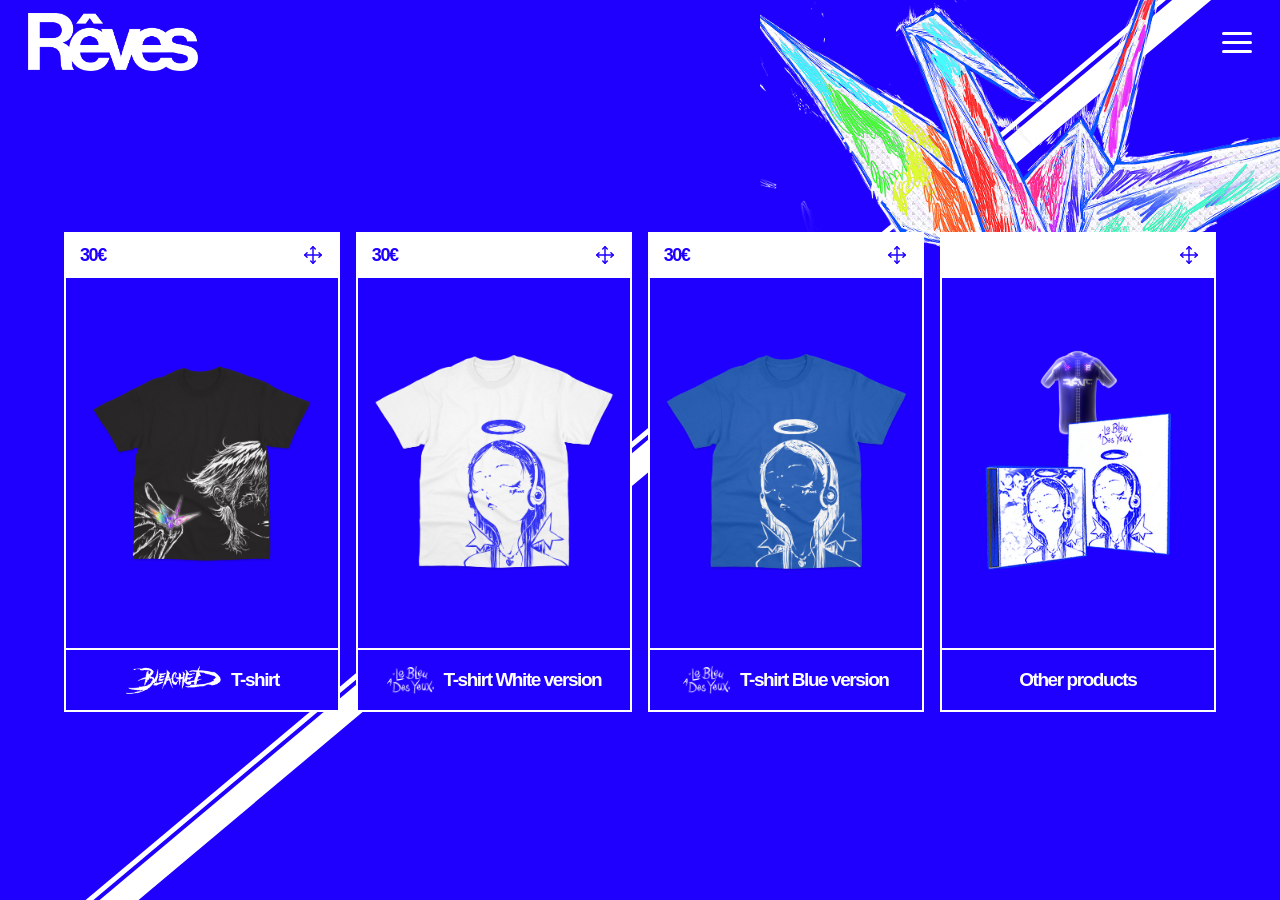
==== index.html @ 4f941ff2 "first commit" ====
<!DOCTYPE html>
<html lang="fr">
<head>
  <meta charset="UTF-8">
  <meta name="viewport" content="width=device-width, initial-scale=1.0">
  <title>Rêves — Shop</title>
  <meta name="description" content="Rêves — organisation de concerts à Paris et au Japon. Boutique officielle.">
  <link rel="icon" href="assets/logo.png">
  <link rel="stylesheet" href="css/style.css?v=21">
</head>
<body data-page="home">
  <div class="diagonal"></div>
  <header id="site-header"></header>
  <img class="crane-corner" src="assets/papercrane.png" alt="">

  <main class="page">
    <section class="grid" id="grid"></section>
  </main>

  <script src="js/data.js?v=21"></script>
  <script src="js/app.js?v=21"></script>
</body>
</html>
---- css/style.css ----
/* ============================================================
   RÊVES — e-commerce
   Design system d'après /maquettes
   ============================================================ */

:root {
  --blue: #1f00ff;
  --white: #ffffff;
  --border: 2px solid #ffffff;
  --maxw: 1320px;
  --header-h: 84px;
  --sans: "Helvetica Neue", Helvetica, Arial, "Liberation Sans", sans-serif;
  --serif: Georgia, "Times New Roman", serif;
}

* { box-sizing: border-box; }

html, body {
  margin: 0;
  padding: 0;
  background: var(--blue);
  color: var(--white);
  font-family: var(--sans);
  letter-spacing: -0.09em;   /* -9% sur tout le texte Helvetica */
  -webkit-font-smoothing: antialiased;
  text-rendering: optimizeLegibility;
}

body { overflow-x: hidden; }
body.no-scroll { overflow: hidden; }

a { color: inherit; text-decoration: none; }
img { display: block; max-width: 100%; }
button { font-family: inherit; cursor: pointer; }

/* ---------- Decorative diagonal (double trait, par-dessus les cartes) ---------- */
.diagonal {
  position: fixed;
  inset: 0;
  pointer-events: none;
  overflow: hidden;
  z-index: 0;            /* fond : derrière les cartes */
}
.diagonal::before,
.diagonal::after {
  content: "";
  position: absolute;
  left: -25%;
  top: 50%;
  width: 150%;
  background: var(--white);
  transform-origin: center;        /* pivot au centre = position d'origine conservée */
}
/* translateY (après le rotate) = décalage perpendiculaire exact entre les deux lignes.
   centre-à-centre = 9.5 + 9.5 = 19px ; écart bord-à-bord = 19 - 12.5 - 2.5 = 4px */
.diagonal::before {              /* ligne du bas — 25px d'épaisseur */
  height: 25px;
  margin-top: -12.5px;
  transform: rotate(-40deg) translateY(9.5px);
  animation: diag-before .8s cubic-bezier(.2, .7, .2, 1) .15s both;
}
.diagonal::after {               /* ligne du haut — 5px d'épaisseur */
  height: 5px;
  margin-top: -2.5px;
  transform: rotate(-40deg) translateY(-9.5px);
  animation: diag-after .8s cubic-bezier(.2, .7, .2, 1) .3s both;
}
/* tracé : on étire la ligne (scaleX 0 -> 1) en conservant rotation + décalage */
@keyframes diag-before {
  from { transform: rotate(-40deg) translateY(9.5px)  scaleX(0); }
  to   { transform: rotate(-40deg) translateY(9.5px)  scaleX(1); }
}
@keyframes diag-after {
  from { transform: rotate(-40deg) translateY(-9.5px) scaleX(0); }
  to   { transform: rotate(-40deg) translateY(-9.5px) scaleX(1); }
}

/* ---------- Header ---------- */
.site-header {
  position: fixed;
  top: 0; left: 0; right: 0;
  height: var(--header-h);
  display: flex;
  align-items: center;
  justify-content: space-between;
  padding: 0 28px;
  z-index: 50;
}
.site-header__left { display: flex; align-items: center; gap: 18px; }

.logo {
  height: 58px;
  width: auto;
  /* le logo source est bleu -> on le force en blanc */
  filter: brightness(0) invert(1);
}

.back-btn {
  background: none;
  border: none;
  color: var(--white);
  font-size: 30px;
  line-height: 1;
  padding: 0;
  display: none;            /* visible seulement sur page produit / mobile */
}

.cart-link {
  position: relative;
  display: inline-flex;
  align-items: center;
  margin-right: 6px;
  font-weight: 700;
  font-size: 15px;
  letter-spacing: .02em;
}
.cart-count {
  margin-left: 6px;
  min-width: 20px;
  height: 20px;
  padding: 0 5px;
  border: var(--border);
  border-radius: 999px;
  display: inline-flex;
  align-items: center;
  justify-content: center;
  font-size: 12px;
  line-height: 1;
}
.cart-count[data-empty="true"] { display: none; }

.burger {
  background: none;
  border: none;
  width: 38px;
  height: 38px;
  display: flex;
  flex-direction: column;
  justify-content: center;
  gap: 6px;
  padding: 0;
}
.burger span {
  display: block;
  height: 3px;
  width: 30px;
  background: var(--white);
  margin-left: auto;
  border-radius: 5px;
}

/* ---------- Menu overlay ---------- */
.menu {
  position: fixed;
  inset: 0;
  background: var(--blue);
  z-index: 100;
  padding: 28px;
  transform: translateX(100%);     /* fermé : hors écran à droite */
  pointer-events: none;
  overflow: hidden;                /* aucun enfant ne fuit hors du panneau */
  /* aucune transition ici : ouverture et fermeture sont 2 @keyframes distinctes */
}
/* ouverture : wipe de la droite vers la gauche (clip révélé sur place) */
.menu.open {
  transform: translateX(0);
  pointer-events: auto;
  animation: menu-open .5s cubic-bezier(.65, 0, .35, 1) forwards;
}
@keyframes menu-open {
  from { clip-path: inset(0 0 0 100%); }
  to   { clip-path: inset(0 0 0 0); }
}
/* fermeture : le panneau glisse vers la droite (de gauche à droite) */
.menu.closing {
  pointer-events: none;
  animation: menu-close .45s cubic-bezier(.65, 0, .35, 1) forwards;
}
@keyframes menu-close {
  from { transform: translateX(0); }
  to   { transform: translateX(100%); }
}
.menu.closing .menu__crane-wrap {   /* la grue glisse avec le panneau */
  transform: translateX(0);
  transition: none;
}

.menu__close {
  position: absolute;
  top: 23px;                 /* aligné sur le burger du header (38px centré dans 84px) */
  right: 28px;
  width: 38px;
  height: 38px;
  padding: 0;
  background: none;
  border: none;
  color: var(--white);
  font-size: 46px;           /* aussi grosse que le burger */
  line-height: 1;
  display: flex;
  align-items: center;
  justify-content: center;
}
.menu__brand {
  display: inline-block;
}
.menu__brand .logo { height: 58px; }   /* même taille que dans le header */
/* wrapper = trajectoire de vol ; img = flottement continu (transforms séparés) */
.menu__crane-wrap {
  position: absolute;
  left: 0;
  bottom: 4%;
  width: min(46vw, 480px);
  pointer-events: none;
  transform: translateX(-130%);                                /* position fermée, à gauche */
  /* pas de transition par défaut : pas de glissement au retour à l'état fermé */
}
.menu.open .menu__crane-wrap {
  transform: translateX(0);                                    /* arrive depuis la gauche */
  transition: transform .55s cubic-bezier(.2, .7, .2, 1) .1s;
}
.menu__crane {
  width: 100%;
  animation: crane-float 5s ease-in-out infinite;
}

/* vol/flottement du papercrane (appliqué aux deux positions) */
@keyframes crane-float {
  0%   { transform: translateY(0)     rotate(0deg); }
  50%  { transform: translateY(-16px) rotate(-2.5deg); }
  100% { transform: translateY(0)     rotate(0deg); }
}

/* ---------- Apparition des éléments à l'arrivée sur une page ---------- */
@keyframes fade-up {
  from { opacity: 0; transform: translateY(26px); }
  to   { opacity: 1; transform: translateY(0); }
}
@keyframes fade-in {
  from { opacity: 0; }
  to   { opacity: 1; }
}

.site-header { animation: fade-in .6s ease both; }

/* homepage : cartes en cascade — backwards pour préserver hover/drag (transform) */
.grid .card { animation: fade-up .6s ease backwards; }
.grid .card:nth-child(1) { animation-delay: .10s; }
.grid .card:nth-child(2) { animation-delay: .20s; }
.grid .card:nth-child(3) { animation-delay: .30s; }
.grid .card:nth-child(4) { animation-delay: .40s; }

/* page produit */
.product__stage    { animation: fade-up .6s ease .15s backwards; }
.product__controls { animation: fade-up .6s ease .30s backwards; }

/* panier */
.cart-title { animation: fade-up .55s ease backwards; }
#cart-body  { animation: fade-up .55s ease .12s backwards; }

@media (prefers-reduced-motion: reduce) {
  .crane-corner, .menu__crane { animation: none; }
  .menu, .menu__crane-wrap { transition: none; }
  .menu__crane-wrap { transform: none; }
  .menu.open, .menu.closing { animation: none; }
  .diagonal::before, .diagonal::after,
  .site-header, .grid .card, .product__stage, .product__controls,
  .cart-title, #cart-body { animation: none; }
}
.menu__nav {
  position: absolute;
  top: 18%;
  right: 6%;
  text-align: right;
}
.menu__nav a {
  display: block;
  font-weight: 800;
  font-size: clamp(34px, 5vw, 62px);
  line-height: 1.04;
  letter-spacing: -0.02em;
}
.menu__nav a:hover { opacity: .8; }

.lang {
  position: absolute;
  right: 6%;
  bottom: 12%;
  font-weight: 800;
  font-size: clamp(26px, 3.4vw, 40px);
  display: flex;
  gap: 10px;
}
.lang button {
  background: none; border: none; color: var(--white);
  font: inherit; padding: 0;
}
.lang button.active { text-decoration: underline; text-underline-offset: 6px; }
.lang span { opacity: .9; }

/* ============================================================
   HOMEPAGE
   ============================================================ */
.page {
  position: relative;
  z-index: 2;
  padding: calc(var(--header-h) + 8px) 28px 60px;
  min-height: 100vh;
  max-width: var(--maxw);
  margin: 0 auto;
}

/* Homepage : grille centrée verticalement, pleine largeur */
body[data-page="home"] .page {
  max-width: none;
  display: flex;
  align-items: center;
  justify-content: center;
  padding: var(--header-h) 0 40px;
}

.grid {
  display: grid;
  grid-template-columns: repeat(4, 24%);
  justify-content: space-between;
  width: 90%;
  margin: 0 auto;
}

.card {
  position: relative;
  border: var(--border);
  background: var(--blue);
  padding: 0;
  display: flex;
  flex-direction: column;
  min-height: 480px;
  transition: transform .15s ease;
}
.card:hover { transform: translateY(-4px); }
.card__top {
  display: flex;
  align-items: center;
  justify-content: space-between;
  padding: 9px 14px;
  border-bottom: var(--border);
  min-height: 44px;
  background-color: #ffffff;   /* bandeau haut blanc */
  color: var(--blue);          /* prix + icône en bleu pour rester lisibles */
}
.card__price { font-weight: 700; font-size: 18px; }
.card__move { width: 22px; height: 22px; flex: none; color: var(--blue); }
.card__move svg { width: 100%; height: 100%; display: block; }
.card__media {
  flex: 1;
  display: flex;
  align-items: center;
  justify-content: center;
  padding: 26px 16px;
}
.card__media img { max-height: 320px; width: auto; object-fit: contain; }
.card__name {
  display: flex;
  align-items: center;
  justify-content: center;
  gap: 10px;
  flex-wrap: wrap;
  padding: 16px 14px;
  border-top: var(--border);
  min-height: 62px;
  background-color: var(--blue);   /* fond bleu */
}
.card__typo { height: 28px; width: auto; filter: brightness(0) invert(1); }
.card__label { font-weight: 700; font-size: 19px; }

/* ============================================================
   PRODUCT PAGE
   ============================================================ */
.product {
  position: relative;
  z-index: 2;
  max-width: var(--maxw);
  margin: 0 auto;
  padding: calc(var(--header-h) + 10px) 28px 40px;
}
.product__stage {
  display: flex;
  align-items: center;
  justify-content: center;
  min-height: 52vh;
  padding: 10px 0 24px;
}
.product__stage img {
  max-height: 60vh;
  width: auto;
  object-fit: contain;
}
/* .info, .thumbs et .sizes-wrap se partagent .product__controls à parts égales, alignés en bas */
.product__controls {
  display: flex;
  align-items: flex-end;
  gap: 32px;
  margin-top: 18px;
}
.product__controls > .info,
.product__controls > .thumbs,
.product__controls > .sizes-wrap {
  flex: 1 1 0;
  min-width: 0;
  margin-top: 0;
}
#actions { display: flex; flex-direction: column; gap: 14px; }

.thumbs { display: flex; gap: 16px; flex-wrap: wrap; align-items: flex-end; justify-content: center; }
.thumb {
  width: 84px; height: 84px;        /* format carré */
  border: var(--border);
  background: var(--blue);          /* fond bleu */
  padding: 6px;
  display: flex; align-items: center; justify-content: center;
  transition: transform .15s ease;
}
.thumb img { max-height: 100%; width: auto; object-fit: contain; }
.thumb.active { transform: scale(1.14); transform-origin: bottom; }   /* un peu plus grand, sans ligne en plus */

.sizes { display: flex; gap: 8px; align-items: center; }
.size-btn {
  min-width: 40px;
  padding: 8px 6px;
  background: var(--blue);
  border: var(--border);
  color: var(--white);
  font-weight: 700;
  font-size: 14px;
}
.size-btn.active { background: var(--white); color: var(--blue); }

.btn-primary {
  border: var(--border);
  background: var(--blue);
  color: var(--white);
  font-weight: 700;
  font-size: 17px;
  padding: 16px 22px;
  white-space: nowrap;
}
.btn-primary:hover:not(:disabled) { background: var(--white); color: var(--blue); }
.btn-primary:disabled { opacity: .55; cursor: not-allowed; }

/* INFORMATIONS panel */
.info {
  position: relative;
  margin-top: 26px;
  min-height: 72px;            /* réserve la place de la barre fermée */
  z-index: 3;
}
/* panneau ancré par le bas : en s'ouvrant il grandit vers le haut,
   le head (1er enfant) remonte et le texte se déploie en dessous */
.info__panel {
  position: absolute;
  left: 0; right: 0;
  bottom: 0;
  display: flex;
  flex-direction: column;
  background: var(--blue);
  border: var(--border);
  z-index: 5;
}
.info__head {
  width: 100%;
  display: flex;
  align-items: center;
  justify-content: space-between;
  gap: 14px;
  background: none;
  border: none;
  color: var(--white);
  min-height: 72px;
  padding: 12px 20px;
  font-weight: 800;
  font-size: clamp(24px, 3.4vw, 38px);
  line-height: 1;
  letter-spacing: -0.09em;
}
.info__toggle {
  font-size: 48px;
  font-weight: 300;
  line-height: 1;
  display: flex;
  align-items: center;
  justify-content: center;
  transform: translateY(-0.06em);   /* recentre optiquement le +/× sur le texte */
}
/* trait blanc sous INFORMATIONS quand le panneau est ouvert */
.info.open .info__head { border-bottom: var(--border); }   /* croix plus grande */
.info__body {
  max-height: 0;
  overflow: hidden;
  opacity: 0;
  padding: 0 20px;
  transition: max-height .32s ease, opacity .25s ease, padding .32s ease;
}
.info.open .info__body {
  max-height: 70vh;
  overflow-y: auto;
  opacity: 1;
  padding: 6px 20px 20px;
}
.info__body p { line-height: 1.5; font-size: 19px; margin: 16px 0 0; white-space: pre-line; }
.info__price { font-weight: 700; font-size: 21px; margin-top: 18px !important; }

/* ============================================================
   CART
   ============================================================ */
.cart-title {
  font-weight: 800;
  font-size: clamp(34px, 6vw, 54px);
  font-style: italic;
  letter-spacing: -0.01em;
  margin: 0 0 18px;
}
#cart-body { background: var(--blue); }
.cart__line {
  display: grid;
  grid-template-columns: 64px 1fr auto auto;
  gap: 22px;
  align-items: center;
  padding: 22px 0;
  border-top: var(--border);
}
.cart__list { border-bottom: var(--border); }
.cart__remove {
  background: none; border: none; color: var(--white);
  font-size: 22px; line-height: 1; padding: 0; order: -1;
}
.cart__thumb {
  width: 64px; height: 64px;
  display: flex; align-items: center; justify-content: center;
}
.cart__thumb img { max-height: 100%; object-fit: contain; }
.cart__info h3 { margin: 0; font-size: 18px; font-weight: 700; }
.cart__info p { margin: 4px 0 0; font-size: 14px; }
.qty { display: flex; align-items: center; gap: 12px; font-weight: 700; }
.qty button {
  background: none; border: none; color: var(--white);
  font-size: 20px; line-height: 1; padding: 0 2px;
}
.qty span { min-width: 18px; text-align: center; text-decoration: underline; }

.cart__foot { text-align: right; margin-top: 28px; }
.cart__total { font-weight: 700; font-size: 20px; }
.cart__checkout {
  display: inline-block;
  border: var(--border);
  padding: 16px 36px;
  font-weight: 700;
  font-size: 18px;
  margin-top: 18px;
}
.cart__checkout:hover { background: var(--white); color: var(--blue); }
.cart__continue {
  display: block;
  margin-top: 16px;
  font-weight: 700;
  font-size: 15px;
  text-decoration: underline;
  text-underline-offset: 4px;
}
.cart__empty { padding: 40px 0; font-size: 18px; }

/* crane decorative top-right on desktop hero pages */
.crane-corner {
  position: fixed;
  top: -100px; right: -120px;        /* déborde nettement hors de l'écran en haut à droite */
  width: min(50vw, 720px);           /* plus grande */
  z-index: 0;                        /* fond : derrière les cartes */
  pointer-events: none;
  animation: crane-float 6s ease-in-out infinite;
}

/* ============================================================
   RESPONSIVE
   ============================================================ */
@media (max-width: 1024px) {
  .grid { grid-template-columns: repeat(2, 1fr); justify-content: normal; gap: 22px; }
  .crane-corner { width: 220px; top: 64px; right: 24px; }
}

@media (max-width: 720px) {
  :root { --header-h: 96px; }

  .site-header { padding: 0 20px; justify-content: center; }
  .site-header__left {
    position: absolute; left: 20px; gap: 14px;
  }
  .logo { height: 52px; }            /* logo centré, plus grand (cf. maquette mobile) */
  .site-header__right { position: absolute; right: 20px; }
  .back-btn.show { display: none; }   /* pas de flèche retour sur mobile */

  .diagonal::before, .diagonal::after { display: none; }   /* la diagonale encombre sur mobile */
  .crane-corner { display: none; }

  .page { padding: calc(var(--header-h) + 6px) 18px 50px; }
  body[data-page="home"] .page { display: block; padding: calc(var(--header-h) + 6px) 18px 50px; }
  .grid { grid-template-columns: 1fr; justify-content: normal; gap: 18px; width: 100%; }
  .card { min-height: 300px; }
  .card__media img { max-height: 230px; }

  .product { padding: calc(var(--header-h) + 6px) 18px 40px; }
  .product__stage { min-height: auto; }
  .product__stage img { max-height: 52vh; }
  .product__controls { flex-direction: column; align-items: stretch; gap: 22px; }
  .product__controls > .info,
  .product__controls > .thumbs,
  .product__controls > .sizes-wrap { flex: none; }
  /* sur mobile l'info est en dernier : panneau en flux, ouverture vers le bas */
  .info { min-height: 0; }
  .info__panel { position: static; }
  .thumbs { justify-content: flex-start; }
  .thumb { width: 72px; height: 72px; }   /* carré */
  .thumb.active { transform-origin: bottom left; }   /* grandit vers la droite : bord gauche aligné */
  .btn-primary { width: 100%; text-align: center; }
  .sizes { flex-wrap: wrap; }

  .cart__line {
    grid-template-columns: 56px 1fr auto;
    grid-template-areas:
      "thumb info remove"
      "thumb qty   qty";
    gap: 6px 16px;
  }
  .cart__thumb { grid-area: thumb; }
  .cart__info  { grid-area: info; }
  .cart__remove { grid-area: remove; order: 0; justify-self: end; }
  .qty { grid-area: qty; margin-top: 8px; }

  .menu__close { top: 29px; right: 20px; }   /* aligné sur le burger mobile */
  .menu__nav { top: 22%; right: 8%; left: 8%; text-align: center; }
  .menu__brand { font-size: 26px; }
  .lang { left: 0; right: 0; text-align: center; justify-content: center; bottom: 8%; }
  .menu__crane-wrap { width: 64vw; bottom: 30%; }   /* grue remontée sur mobile */
}
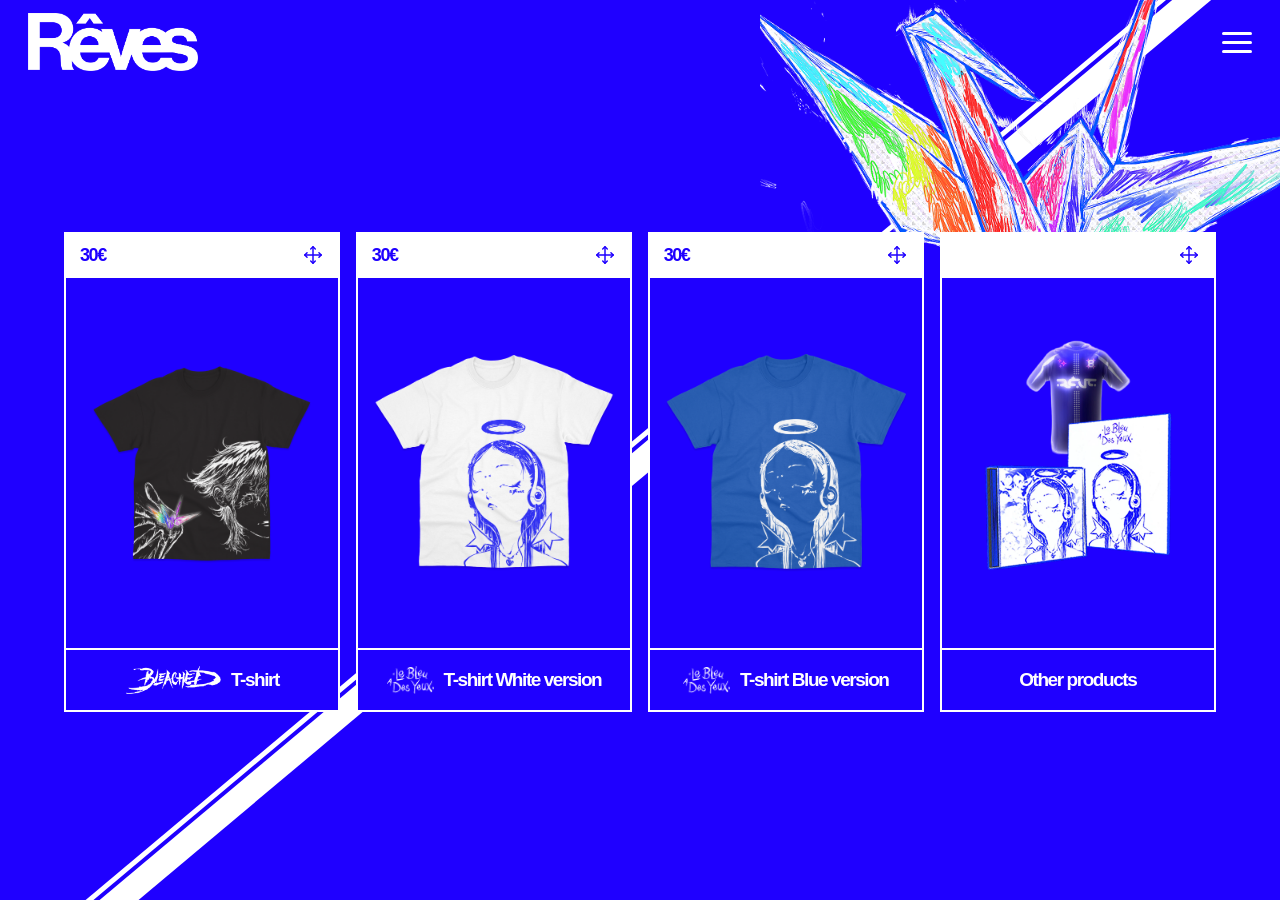
==== commit c0f59b22: "new sizes for jersey and cd" ====
--- a/index.html
+++ b/index.html
@@ -6,7 +6,7 @@
   <title>Rêves — Shop</title>
   <meta name="description" content="Rêves — organisation de concerts à Paris et au Japon. Boutique officielle.">
   <link rel="icon" href="assets/logo.png">
-  <link rel="stylesheet" href="css/style.css?v=21">
+  <link rel="stylesheet" href="css/style.css?v=22">
 </head>
 <body data-page="home">
   <div class="diagonal"></div>
@@ -17,7 +17,7 @@
     <section class="grid" id="grid"></section>
   </main>
 
-  <script src="js/data.js?v=21"></script>
-  <script src="js/app.js?v=21"></script>
+  <script src="js/data.js?v=22"></script>
+  <script src="js/app.js?v=22"></script>
 </body>
 </html>
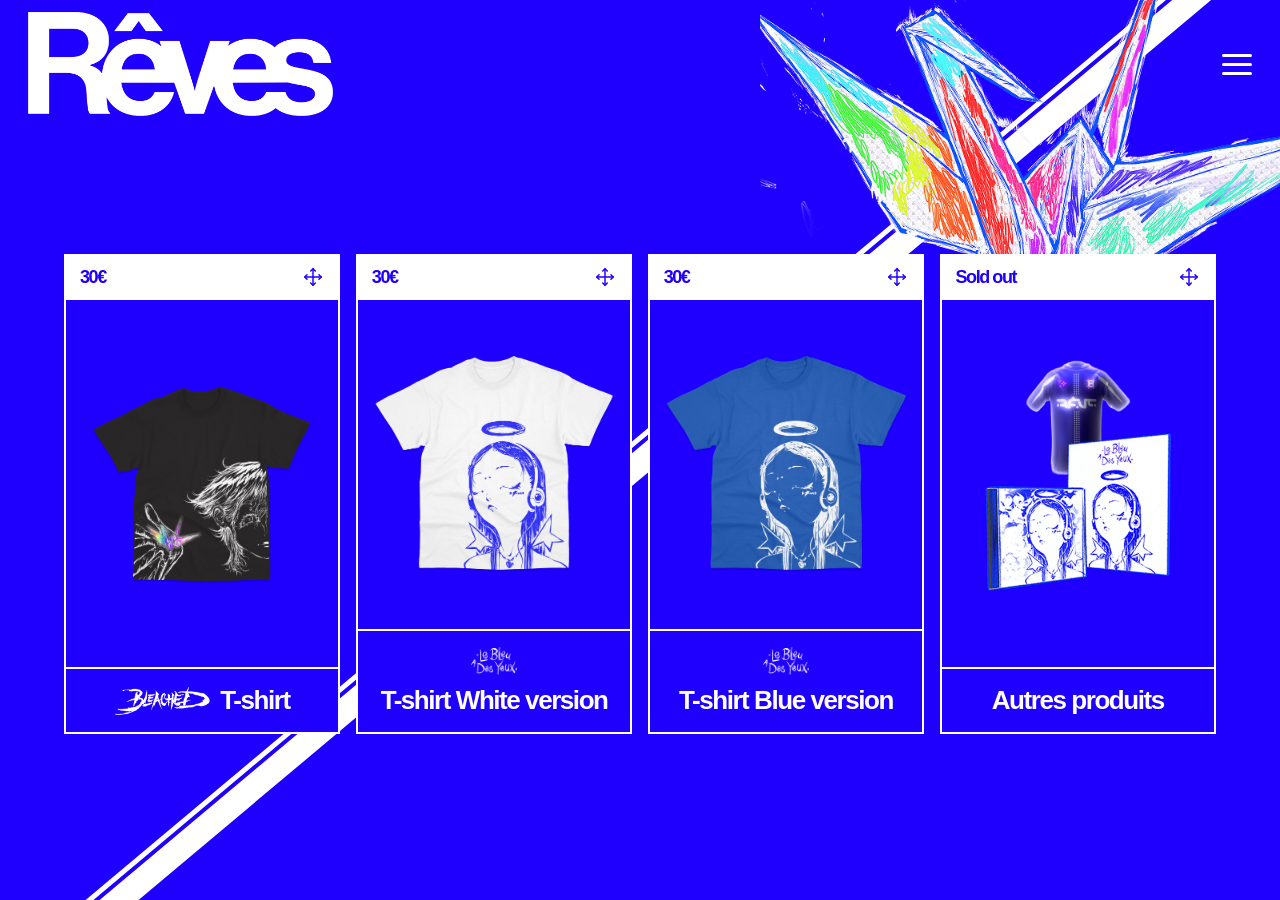
==== commit 4c9616d1: "fix" ====
--- a/index.html
+++ b/index.html
@@ -6,7 +6,7 @@
   <title>Rêves — Shop</title>
   <meta name="description" content="Rêves — organisation de concerts à Paris et au Japon. Boutique officielle.">
   <link rel="icon" href="assets/logo.png">
-  <link rel="stylesheet" href="css/style.css?v=22">
+  <link rel="stylesheet" href="css/style.css?v=35">
 </head>
 <body data-page="home">
   <div class="diagonal"></div>
@@ -17,7 +17,7 @@
     <section class="grid" id="grid"></section>
   </main>
 
-  <script src="js/data.js?v=22"></script>
-  <script src="js/app.js?v=22"></script>
+  <script src="js/data.js?v=35"></script>
+  <script src="js/app.js?v=35"></script>
 </body>
 </html>
--- a/css/style.css
+++ b/css/style.css
@@ -8,7 +8,7 @@
   --white: #ffffff;
   --border: 2px solid #ffffff;
   --maxw: 1320px;
-  --header-h: 84px;
+  --header-h: 128px;
   --sans: "Helvetica Neue", Helvetica, Arial, "Liberation Sans", sans-serif;
   --serif: Georgia, "Times New Roman", serif;
 }
@@ -89,7 +89,7 @@
 .site-header__left { display: flex; align-items: center; gap: 18px; }
 
 .logo {
-  height: 58px;
+  height: 104px;
   width: auto;
   /* le logo source est bleu -> on le force en blanc */
   filter: brightness(0) invert(1);
@@ -204,7 +204,7 @@
 .menu__brand {
   display: inline-block;
 }
-.menu__brand .logo { height: 58px; }   /* même taille que dans le header */
+.menu__brand .logo { height: 104px; }   /* même taille que dans le header */
 /* wrapper = trajectoire de vol ; img = flottement continu (transforms séparés) */
 .menu__crane-wrap {
   position: absolute;
@@ -371,7 +371,7 @@
   background-color: var(--blue);   /* fond bleu */
 }
 .card__typo { height: 28px; width: auto; filter: brightness(0) invert(1); }
-.card__label { font-weight: 700; font-size: 19px; }
+.card__label { font-weight: 700; font-size: 26px; }
 
 /* ============================================================
    PRODUCT PAGE
@@ -383,6 +383,29 @@
   margin: 0 auto;
   padding: calc(var(--header-h) + 10px) 28px 40px;
 }
+/* nom du produit en haut à gauche, sous le logo */
+/* bloc titre + prix, en absolu : descend sans pousser les autres éléments */
+.product__head {
+  position: absolute;
+  top: calc(var(--header-h) + 20px);
+  left: 28px;
+  max-width: min(560px, 46%);   /* passe sur 2 lignes si trop long, sans aller sous la grue */
+  z-index: 2;
+}
+.product__pagetitle {
+  margin: 0;
+  text-align: left;
+  text-wrap: balance;           /* équilibre les 2 lignes (pas de mot orphelin) */
+  font-weight: 800;
+  font-size: clamp(26px, 3.6vw, 44px);
+  line-height: 1.05;
+  letter-spacing: -0.04em;
+}
+.product__pageprice {
+  margin: 10px 0 0;
+  font-weight: 700;
+  font-size: clamp(20px, 2.2vw, 28px);
+}
 .product__stage {
   display: flex;
   align-items: center;
@@ -410,6 +433,17 @@
   margin-top: 0;
 }
 #actions { display: flex; flex-direction: column; gap: 14px; }
+
+/* embed Spotify : fixé au bord droit de la fenêtre (le rectangle), ne décale aucun autre élément */
+.product__spotify {
+  position: fixed;
+  top: 40vh;
+  right: 48px;
+  width: min(28vw, 440px);
+  z-index: 3;
+}
+.product__spotify:empty { display: none; }
+.product__spotify iframe { display: block; width: 100%; border: 0; border-radius: 12px; }
 
 .thumbs { display: flex; gap: 16px; flex-wrap: wrap; align-items: flex-end; justify-content: center; }
 .thumb {
@@ -446,6 +480,19 @@
 }
 .btn-primary:hover:not(:disabled) { background: var(--white); color: var(--blue); }
 .btn-primary:disabled { opacity: .55; cursor: not-allowed; }
+
+/* « Ajouter au panier » + « Voir le panier » (apparaît au 1er ajout, réduit l'autre) */
+.actions-row { display: flex; gap: 12px; }
+.actions-row #add { flex: 1; }
+.btn-go {
+  flex: 1;
+  display: none;
+  align-items: center;
+  justify-content: center;
+  text-align: center;
+}
+.actions-row.show-go .btn-go { display: inline-flex; }
+
 
 /* INFORMATIONS panel */
 .info {
@@ -581,45 +628,62 @@
 /* ============================================================
    RESPONSIVE
    ============================================================ */
+/* l'embed flottant à droite n'a de sens que sur grand écran (marge libre à droite) ;
+   en dessous il repasse dans le flux, centré sous les contrôles */
+@media (max-width: 1400px) {
+  .product__spotify {
+    position: static;
+    width: 100%;
+    max-width: 620px;
+    margin: 26px auto 0;
+  }
+}
+
+/* ---------------- Tablette / petit laptop ---------------- */
 @media (max-width: 1024px) {
   .grid { grid-template-columns: repeat(2, 1fr); justify-content: normal; gap: 22px; }
-  .crane-corner { width: 220px; top: 64px; right: 24px; }
-}
-
-@media (max-width: 720px) {
-  :root { --header-h: 96px; }
-
-  .site-header { padding: 0 20px; justify-content: center; }
-  .site-header__left {
-    position: absolute; left: 20px; gap: 14px;
-  }
-  .logo { height: 52px; }            /* logo centré, plus grand (cf. maquette mobile) */
-  .site-header__right { position: absolute; right: 20px; }
-  .back-btn.show { display: none; }   /* pas de flèche retour sur mobile */
-
-  .diagonal::before, .diagonal::after { display: none; }   /* la diagonale encombre sur mobile */
-  .crane-corner { display: none; }
-
-  .page { padding: calc(var(--header-h) + 6px) 18px 50px; }
-  body[data-page="home"] .page { display: block; padding: calc(var(--header-h) + 6px) 18px 50px; }
-  .grid { grid-template-columns: 1fr; justify-content: normal; gap: 18px; width: 100%; }
-  .card { min-height: 300px; }
-  .card__media img { max-height: 230px; }
-
-  .product { padding: calc(var(--header-h) + 6px) 18px 40px; }
-  .product__stage { min-height: auto; }
-  .product__stage img { max-height: 52vh; }
+  body[data-page="home"] .page { display: block; padding: calc(var(--header-h) + 10px) 0 40px; }
+  .crane-corner { width: 240px; top: 60px; right: 20px; }
+
+  /* page produit : contrôles empilés, titre+prix remis dans le flux */
+  .product__head { position: static; max-width: none; margin: 0 0 12px; }
+  .product__stage { min-height: 38vh; }
+  .product__stage img { max-height: 56vh; }
   .product__controls { flex-direction: column; align-items: stretch; gap: 22px; }
   .product__controls > .info,
   .product__controls > .thumbs,
   .product__controls > .sizes-wrap { flex: none; }
-  /* sur mobile l'info est en dernier : panneau en flux, ouverture vers le bas */
-  .info { min-height: 0; }
+  .info { min-height: 0; max-width: none; }
   .info__panel { position: static; }
   .thumbs { justify-content: flex-start; }
-  .thumb { width: 72px; height: 72px; }   /* carré */
-  .thumb.active { transform-origin: bottom left; }   /* grandit vers la droite : bord gauche aligné */
+  .actions-row { flex-direction: column; }
   .btn-primary { width: 100%; text-align: center; }
+}
+
+/* ---------------- Mobile ---------------- */
+@media (max-width: 720px) {
+  :root { --header-h: 104px; }
+
+  .site-header { padding: 0 20px; justify-content: center; }
+  .site-header__left { position: absolute; left: 20px; gap: 14px; }
+  .logo { height: 76px; }
+  .site-header__right { position: absolute; right: 20px; }
+  .back-btn.show { display: none; }
+
+  .diagonal::before, .diagonal::after { display: none; }
+  .crane-corner { display: none; }
+
+  .page { padding: calc(var(--header-h) + 6px) 18px 50px; }
+  body[data-page="home"] .page { padding: calc(var(--header-h) + 6px) 18px 50px; }
+  .grid { grid-template-columns: 1fr; gap: 18px; width: 100%; }
+  .card { min-height: 300px; }
+  .card__media img { max-height: 230px; }
+
+  .product { padding: calc(var(--header-h) + 6px) 18px 40px; }
+  .product__stage img { max-height: 50vh; }
+  .product__spotify { margin: 8px 0 22px; }
+  .thumb { width: 72px; height: 72px; }
+  .thumb.active { transform-origin: bottom left; }
   .sizes { flex-wrap: wrap; }
 
   .cart__line {
@@ -634,9 +698,37 @@
   .cart__remove { grid-area: remove; order: 0; justify-self: end; }
   .qty { grid-area: qty; margin-top: 8px; }
 
-  .menu__close { top: 29px; right: 20px; }   /* aligné sur le burger mobile */
+  .menu { padding: 24px; }
+  .menu__close { top: 29px; right: 20px; }
+  .menu__brand .logo { height: 76px; }
   .menu__nav { top: 22%; right: 8%; left: 8%; text-align: center; }
-  .menu__brand { font-size: 26px; }
   .lang { left: 0; right: 0; text-align: center; justify-content: center; bottom: 8%; }
-  .menu__crane-wrap { width: 64vw; bottom: 30%; }   /* grue remontée sur mobile */
-}
+  .menu__crane-wrap { width: 64vw; bottom: 30%; }
+}
+
+/* ---------------- Petits téléphones ---------------- */
+@media (max-width: 460px) {
+  :root { --header-h: 92px; }
+  .logo { height: 60px; }
+  .menu__brand .logo { height: 60px; }
+
+  .page { padding: calc(var(--header-h) + 4px) 14px 44px; }
+  .product { padding: calc(var(--header-h) + 4px) 14px 36px; }
+
+  .card { min-height: 280px; }
+  .card__media img { max-height: 210px; }
+  .card__label { font-size: 22px; }
+  .card__price { font-size: 16px; }
+
+  .product__pagetitle { font-size: 26px; }
+  .info__head { font-size: 23px; }
+  .info__toggle { font-size: 38px; }
+
+  .cart-title { font-size: 36px; }
+  .cart__line { padding: 16px 0; }
+  .cart__checkout { padding: 14px 26px; }
+
+  .menu { padding: 20px; }
+  .menu__nav a { font-size: 34px; }
+  .lang { font-size: 28px; }
+}
